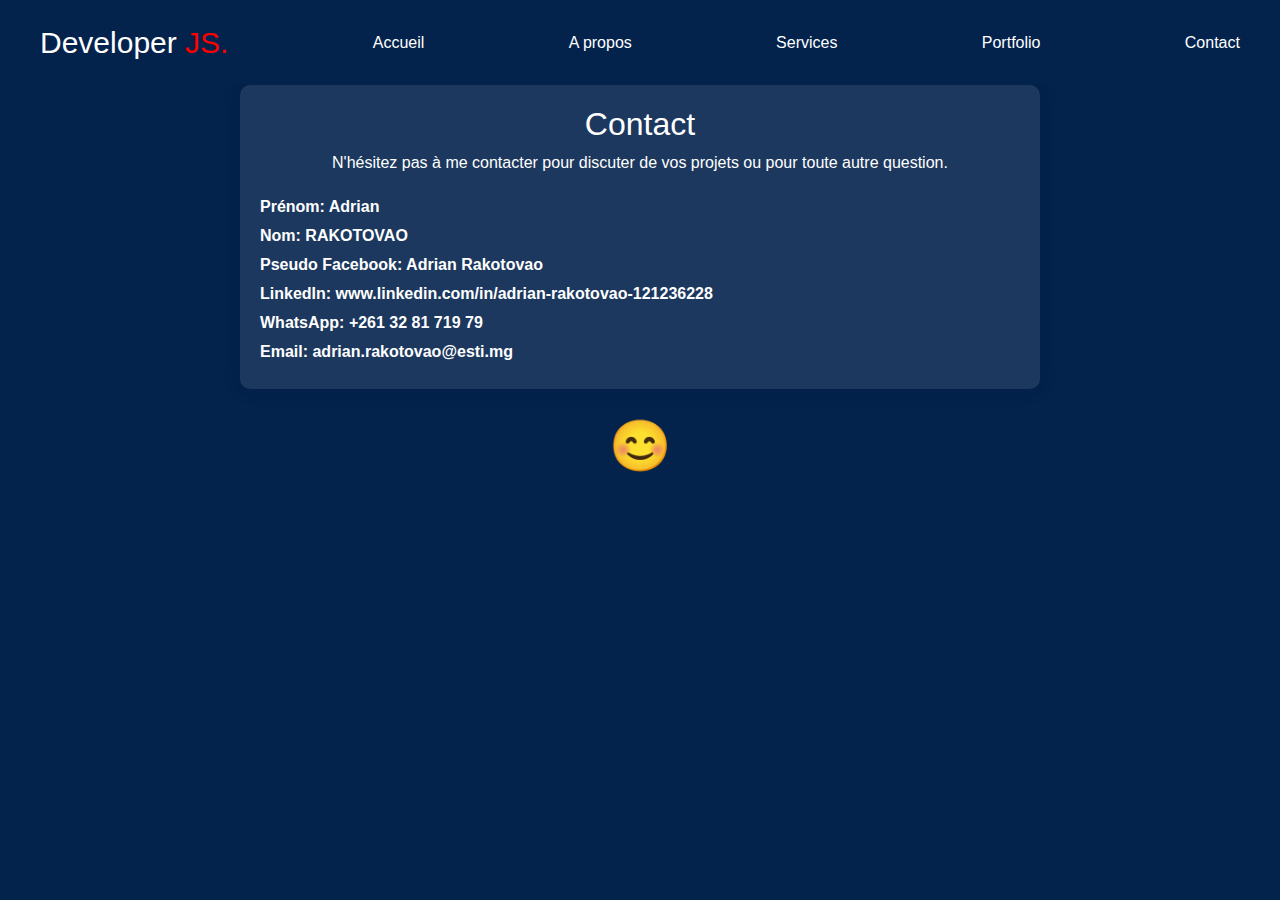
==== contact.html @ 2ba9481d "Add files via upload" ====
<!DOCTYPE html>
<html lang="en">
<head>
  <meta charset="UTF-8">
  <meta name="viewport" content="width=device-width, initial-scale=1.0">
  <link href="css/bootstrap.min.css" rel="stylesheet">
  <link href="css/index.css" rel="stylesheet"> <!-- Ajout de la balise de fermeture -->
  <link href="css/all.css" rel="stylesheet">
  <title>Contact</title>
  <style>
    body {
      font-family: 'Segoe UI', Tahoma, Geneva, Verdana, sans-serif;
      margin: 0;
      padding: 0;
      background-color: #03224c; /* Couleur de fond bleu marine */
      color: white; /* Couleur du texte */
    }

    .navbar {
      background-color: #03224c;
      overflow: hidden;
      display: flex;
      justify-content: space-between;
      align-items: center;
      padding: 10px 20px;
    }

    .logo {
      color: white;
      font-size: 30px;
      text-decoration: none;
    }

    .navbar a {
      color: white;
      text-decoration: none;
      transition: background-color 0.3s ease;
      padding: 10px 20px;
    }

    .navbar a:hover {
      color: gray;
    }

    .navbar a.active {
      background-color: #555;
      color: #fff;
    }

    @media screen and (max-width: 600px) {
      .navbar {
        flex-direction: column;
        align-items: flex-start;
      }
      .navbar a {
        padding: 10px;
      }
    }

    .container {
      max-width: 800px;
      margin: 0 auto;
      padding: 20px;
      background-color: rgba(255, 255, 255, 0.1); /* Couleur de fond semi-transparente */
      border-radius: 10px;
      box-shadow: 0 0 20px rgba(0, 0, 0, 0.1);
    }

    h2 {
      text-align: center;
      color: #ffffff; /* Couleur du titre */
    }

    p {
      text-align: center;
      color: #ffffff; /* Couleur du texte */
    }

    form {
      margin-top: 20px;
    }

    label {
      display: block;
      font-weight: bold;
      margin-bottom: 5px;
    }

    input[type="text"],
    input[type="email"],
    textarea {
      width: 100%;
      padding: 10px;
      margin-bottom: 20px;
      border: 1px solid #ffffff; /* Couleur de la bordure */
      border-radius: 5px;
      box-sizing: border-box;
      background-color: transparent; /* Fond transparent */
      color: #ffffff; /* Couleur du texte */
    }

    textarea {
      resize: vertical;
    }

    input[type="submit"] {
      width: 100%;
      background-color: #ffffff; /* Couleur de fond du bouton */
      color: #03224c; /* Couleur du texte */
      border: none;
      padding: 10px;
      border-radius: 5px;
      cursor: pointer;
      transition: background-color 0.3s ease;
    }

    input[type="submit"]:hover {
      background-color: #001a35;
    }

    .emoji {
      text-align: center;
      font-size: 50px;
      margin-top: 20px;
    }
  </style>
</head>
<body>

<!-- Navbar -->
<div class="navbar">
  <!-- Logo -->
  <a href="index.html" class="logo">Developer <span class="js">JS.</span></a>
  <!-- Liens -->
  <a href="index.html">Accueil</a>
  <a href="apropos.html">A propos</a>
  <a href="service.html">Services</a>
  <a href="portfolio.html">Portfolio</a>
  <a href="contact.html" >Contact</a>
  <!-- Ajoute d'autres liens selon tes besoins -->
</div>

<!-- Contenu de la section Contact -->
<section id="contact">
  <div class="container">
    <h2>Contact</h2>
    <p>N'hésitez pas à me contacter pour discuter de vos projets ou pour toute autre question.</p>
    <form action="#" method="POST">
      <label for="firstName">Prénom: Adrian</label>

      <label for="lastName">Nom: RAKOTOVAO</label>

      <label for="facebook">Pseudo Facebook: Adrian Rakotovao</label>

      <label for="linkedin">LinkedIn: www.linkedin.com/in/adrian-rakotovao-121236228 </label>

      <label for="whatsapp">WhatsApp: +261 32 81 719 79</label>

      <label for="email">Email: adrian.rakotovao@esti.mg</label>
    </form>
  </div>
</section>

<!-- Emoticone -->
<div class="emoji">😊</div>

</body>
</html>
---- css/index.css ----
#accueil {
    padding: 50px 0;
    background-color: #03224c;
    color: white;
    text-align: center; /* Centrer le contenu horizontalement */
  }
  
  #accueil h2 {
    font-size: 2.5em; /* Augmenter la taille de la police */
    margin-bottom: 30px; /* Augmenter la marge inférieure */
    animation: fadeInUp 1s ease forwards; /* Animation d'apparition */
  }
  
  #accueil p {
    font-size: 1.2em;
    margin-bottom: 20px; /* Augmenter la marge inférieure */
    line-height: 1.6; /* Espacement entre les lignes */
    animation: slideInLeft 1s ease forwards; /* Animation de défilement */
  }
  
  #accueil img {
    max-width: 80%; /* Réduire légèrement la largeur maximale de l'image */
    height: auto;
    border-radius: 10px;
    box-shadow: 0 4px 6px rgba(0, 0, 0, 0.1); /* Augmenter l'ombre */
    margin-top: 20px; /* Ajouter une marge en haut de l'image */
    margin-bottom: 20px; /* Ajouter une marge en bas de l'image */
    transition: transform 0.3s ease; /* Ajouter une transition fluide */
  }
  
  #accueil img:hover {
    transform: translateX(20px); /* Translation de 20 pixels vers la droite au survol */
  }
  
  /* Définition des animations */
  @keyframes fadeInUp {
    from {
      opacity: 0;
      transform: translateY(20px);
    }
    to {
      opacity: 1;
      transform: translateY(0);
    }
  }
  
  @keyframes slideInLeft {
    from {
      opacity: 0;
      transform: translateX(-20px);
    }
    to {
      opacity: 1;
      transform: translateX(0);
    }
  }
  

  @keyframes fadeInLetters {
    from {
      opacity: 0;
      transform: translateY(20px);
    }
    to {
      opacity: 1;
      transform: translateY(0);
    }
  }
  
  .fade-in-letters {
    display: inline-block;
    overflow: hidden;
  }
  
  .fade-in-letters span {
    display: inline-block;
    opacity: 0;
    animation: fadeInLetters 3.5s ease forwards infinite;
  }
  
  .fade-in-letters span:nth-child(1) {
    animation-delay: 0s;
  }
  .fade-in-letters span:nth-child(2) {
    animation-delay: 0.1s;
  }
  .fade-in-letters span:nth-child(3) {
    animation-delay: 0.2s;
  }
  /* Ajoutez plus de règles pour chaque lettre en incrémentant le délai d'animation */
  
.name{
    color: red;
}

.btn {
    display: inline-block;
    padding: 10px 20px;
    background-color: gray; /* Couleur de fond */
    color: white; /* Couleur du texte */
    text-decoration: none;
    border: none;
    border-radius: 5px;
    transition: background-color 0.3s ease; /* Transition en douceur lors du survol */
  }

  .fade-in-text {
    opacity: 0;
    animation: fadeInText 2s ease forwards infinite;
  }
  
  .name {
    color: gray;
      display: inline-block;
    opacity: 0;
    animation: fadeInLetters 5.5s ease forwards infinite;
  }
  
  @keyframes fadeInText {
    from {
      opacity: 0;
      transform: translateY(20px);
    }
    to {
      opacity: 1;
      transform: translateY(0);
    }
  }
  
  @keyframes highlight {
    from {
      color: #fff; /* Couleur normale */
    }
    to {
      color: #03224c; /* Couleur mise en évidence */
    }
  }
  

  .js{
    color: red;
  }

  .social-icon {
    margin-right: 10px; /* Ajoute de la marge à droite de chaque icône */
    font-size: 1.2em;
  }
  .dev{
    color:red;
  }
  

     @keyframes fallIn {
    /* 0% {
      transform: translateY(-60px);
    opacity: 0;
    }
     50% {
       transform: translateY(0);
       opacity: 1;
     }
     100% {
             transform: translateY(-50px);
   opacity: 0;
     } */

     0% {
        transform: translateX(-60%);
        opacity: 0;
     }
     50% {
        transform: translateY(0);
        opacity: 1;
      }
   }     
   .fall-in {
     animation: fallIn 4s ease-in infinite;
   }  

  
   .image-container {
    border: 2px solid #ffffff; /* Couleur et épaisseur du cadre */
    border-radius: 10px; /* Arrondi des coins du cadre */
    overflow: hidden; /* Pour que l'image ne dépasse pas le cadre */
    box-shadow: 0 0 10px rgba(255, 255, 255, 0.5); /* Ombre autour du cadre */
  }
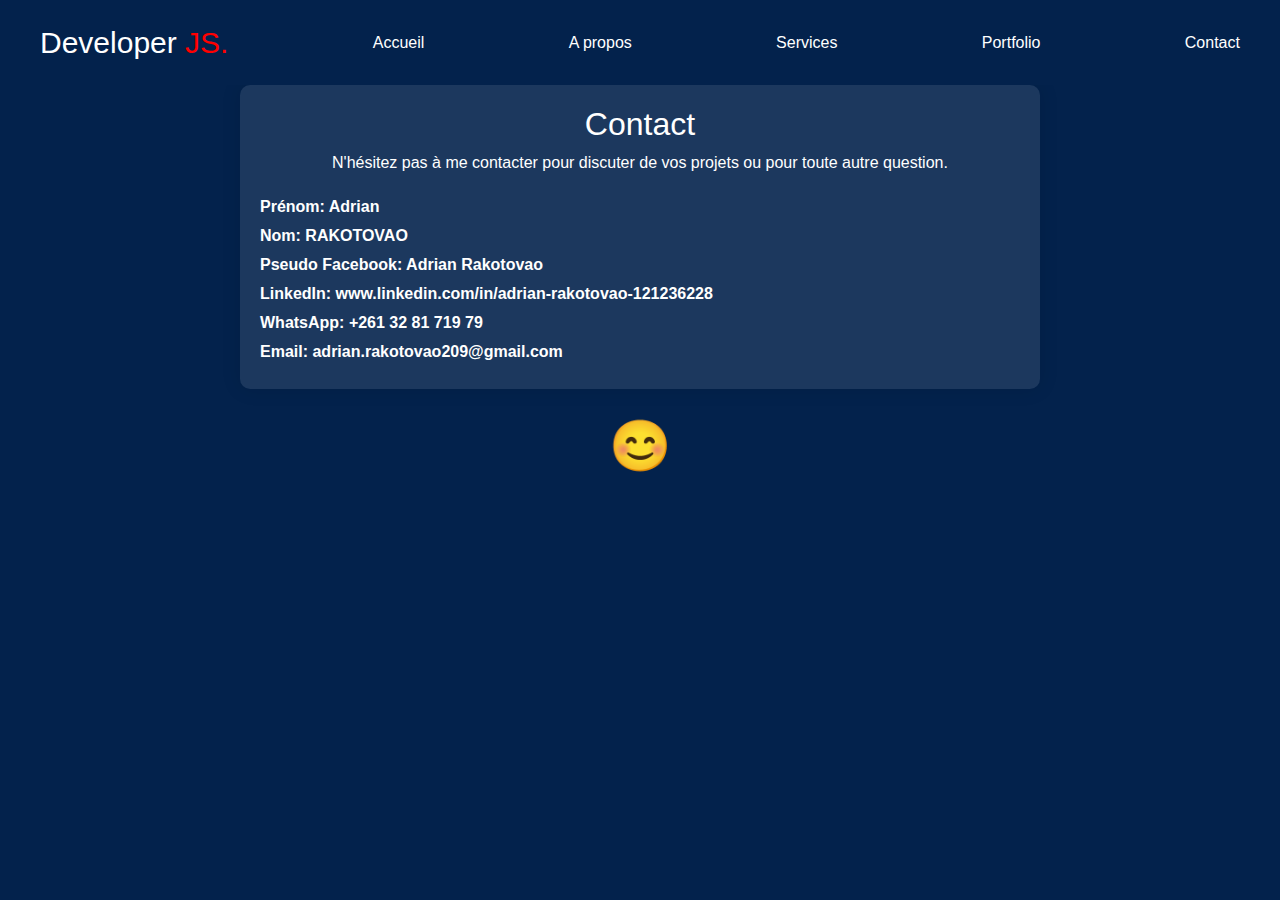
==== commit 8e5315f1: "Update contact.html" ====
--- a/contact.html
+++ b/contact.html
@@ -156,7 +156,7 @@
 
       <label for="whatsapp">WhatsApp: +261 32 81 719 79</label>
 
-      <label for="email">Email: adrian.rakotovao@esti.mg</label>
+      <label for="email">Email: adrian.rakotovao209@gmail.com</label>
     </form>
   </div>
 </section>
